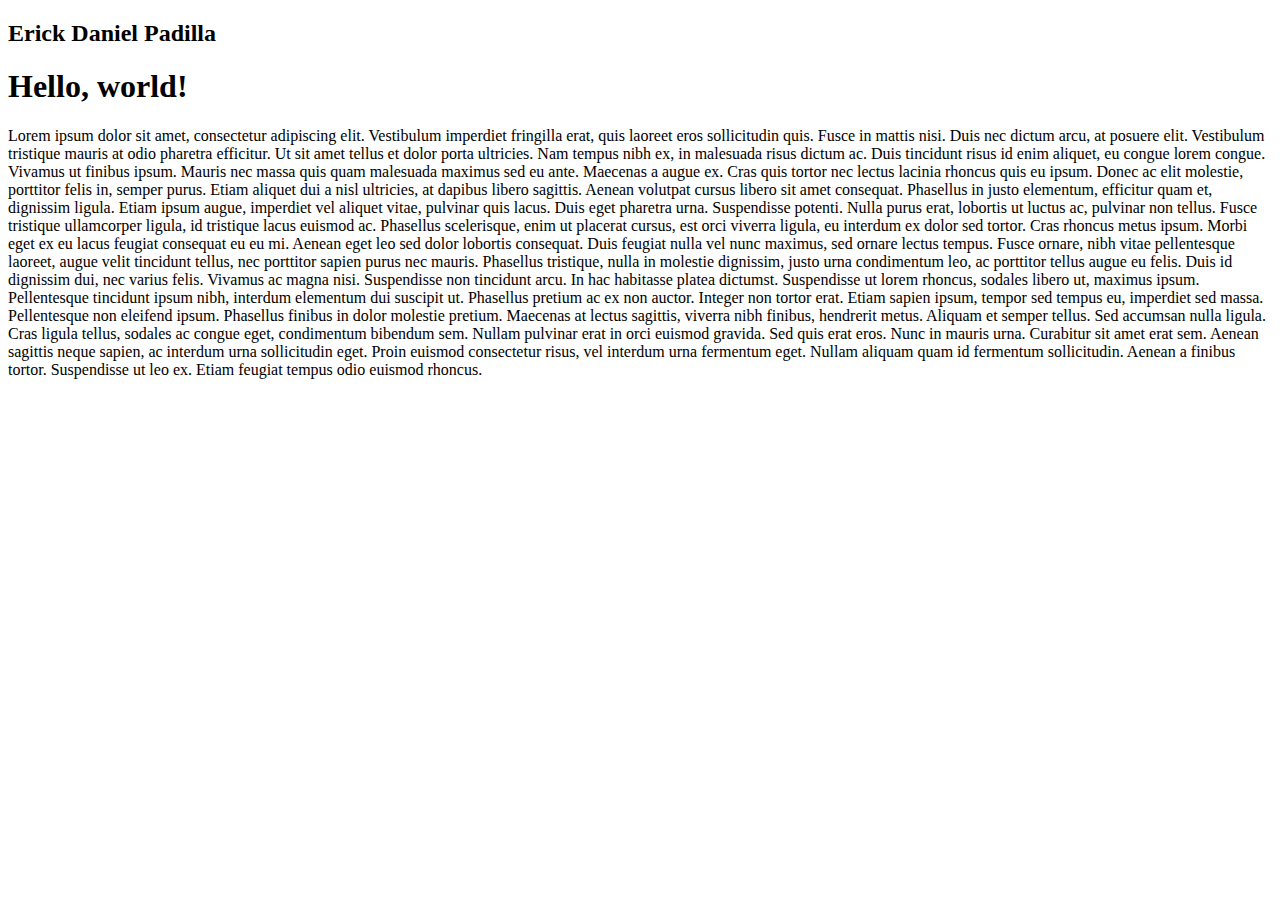
==== index.html @ b08843ab "Site update" ====
<!doctype html>
<html lang="en">
  <head>
    <!-- Required meta tags -->
    <meta charset="utf-8">
    <meta name="viewport" content="width=device-width, initial-scale=1, shrink-to-fit=no">

    <!-- Bootstrap CSS -->
    <link rel="stylesheet" href="https://cdn.jsdelivr.net/npm/bootstrap@4.5.3/dist/css/bootstrap.min.css" integrity="sha384-TX8t27EcRE3e/ihU7zmQxVncDAy5uIKz4rEkgIXeMed4M0jlfIDPvg6uqKI2xXr2" crossorigin="anonymous">
    <!-- <link href='styles.css' rel='stylesheet'> -->

    <!-- Optional JavaScript; choose one of the two! -->

    <!-- Option 1: jQuery and Bootstrap Bundle (includes Popper) -->
    <script src="https://code.jquery.com/jquery-3.5.1.slim.min.js" integrity="sha384-DfXdz2htPH0lsSSs5nCTpuj/zy4C+OGpamoFVy38MVBnE+IbbVYUew+OrCXaRkfj" crossorigin="anonymous"></script>
    <script src="https://cdn.jsdelivr.net/npm/bootstrap@4.5.3/dist/js/bootstrap.bundle.min.js" integrity="sha384-ho+j7jyWK8fNQe+A12Hb8AhRq26LrZ/JpcUGGOn+Y7RsweNrtN/tE3MoK7ZeZDyx" crossorigin="anonymous"></script>

    <!-- Option 2: jQuery, Popper.js, and Bootstrap JS
    <script src="https://code.jquery.com/jquery-3.5.1.slim.min.js" integrity="sha384-DfXdz2htPH0lsSSs5nCTpuj/zy4C+OGpamoFVy38MVBnE+IbbVYUew+OrCXaRkfj" crossorigin="anonymous"></script>
    <script src="https://cdn.jsdelivr.net/npm/popper.js@1.16.1/dist/umd/popper.min.js" integrity="sha384-9/reFTGAW83EW2RDu2S0VKaIzap3H66lZH81PoYlFhbGU+6BZp6G7niu735Sk7lN" crossorigin="anonymous"></script>
    <script src="https://cdn.jsdelivr.net/npm/bootstrap@4.5.3/dist/js/bootstrap.min.js" integrity="sha384-w1Q4orYjBQndcko6MimVbzY0tgp4pWB4lZ7lr30WKz0vr/aWKhXdBNmNb5D92v7s" crossorigin="anonymous"></script>
    -->

    <title>Erickdepavo</title>
  </head>
  <body>
    <div class="mx-4 my-3">
        <h2 class="text-primary">Erick Daniel Padilla</h2>
    </div>
    <div class="container-sm">
    
        <h1>Hello, world!</h1>
        <p class="text-left text-muted">
Lorem ipsum dolor sit amet, consectetur adipiscing elit. Vestibulum imperdiet fringilla erat, quis laoreet eros sollicitudin quis. Fusce in mattis nisi. Duis nec dictum arcu, at posuere elit. Vestibulum tristique mauris at odio pharetra efficitur. Ut sit amet tellus et dolor porta ultricies. Nam tempus nibh ex, in malesuada risus dictum ac. Duis tincidunt risus id enim aliquet, eu congue lorem congue. Vivamus ut finibus ipsum. Mauris nec massa quis quam malesuada maximus sed eu ante.

Maecenas a augue ex. Cras quis tortor nec lectus lacinia rhoncus quis eu ipsum. Donec ac elit molestie, porttitor felis in, semper purus. Etiam aliquet dui a nisl ultricies, at dapibus libero sagittis. Aenean volutpat cursus libero sit amet consequat. Phasellus in justo elementum, efficitur quam et, dignissim ligula. Etiam ipsum augue, imperdiet vel aliquet vitae, pulvinar quis lacus. Duis eget pharetra urna. Suspendisse potenti. Nulla purus erat, lobortis ut luctus ac, pulvinar non tellus.

Fusce tristique ullamcorper ligula, id tristique lacus euismod ac. Phasellus scelerisque, enim ut placerat cursus, est orci viverra ligula, eu interdum ex dolor sed tortor. Cras rhoncus metus ipsum. Morbi eget ex eu lacus feugiat consequat eu eu mi. Aenean eget leo sed dolor lobortis consequat. Duis feugiat nulla vel nunc maximus, sed ornare lectus tempus. Fusce ornare, nibh vitae pellentesque laoreet, augue velit tincidunt tellus, nec porttitor sapien purus nec mauris. Phasellus tristique, nulla in molestie dignissim, justo urna condimentum leo, ac porttitor tellus augue eu felis. Duis id dignissim dui, nec varius felis. Vivamus ac magna nisi. Suspendisse non tincidunt arcu. In hac habitasse platea dictumst. Suspendisse ut lorem rhoncus, sodales libero ut, maximus ipsum.

Pellentesque tincidunt ipsum nibh, interdum elementum dui suscipit ut. Phasellus pretium ac ex non auctor. Integer non tortor erat. Etiam sapien ipsum, tempor sed tempus eu, imperdiet sed massa. Pellentesque non eleifend ipsum. Phasellus finibus in dolor molestie pretium. Maecenas at lectus sagittis, viverra nibh finibus, hendrerit metus. Aliquam et semper tellus. Sed accumsan nulla ligula.

Cras ligula tellus, sodales ac congue eget, condimentum bibendum sem. Nullam pulvinar erat in orci euismod gravida. Sed quis erat eros. Nunc in mauris urna. Curabitur sit amet erat sem. Aenean sagittis neque sapien, ac interdum urna sollicitudin eget. Proin euismod consectetur risus, vel interdum urna fermentum eget. Nullam aliquam quam id fermentum sollicitudin. Aenean a finibus tortor. Suspendisse ut leo ex. Etiam feugiat tempus odio euismod rhoncus.
        </p>
    </div>
  </body>
</html>
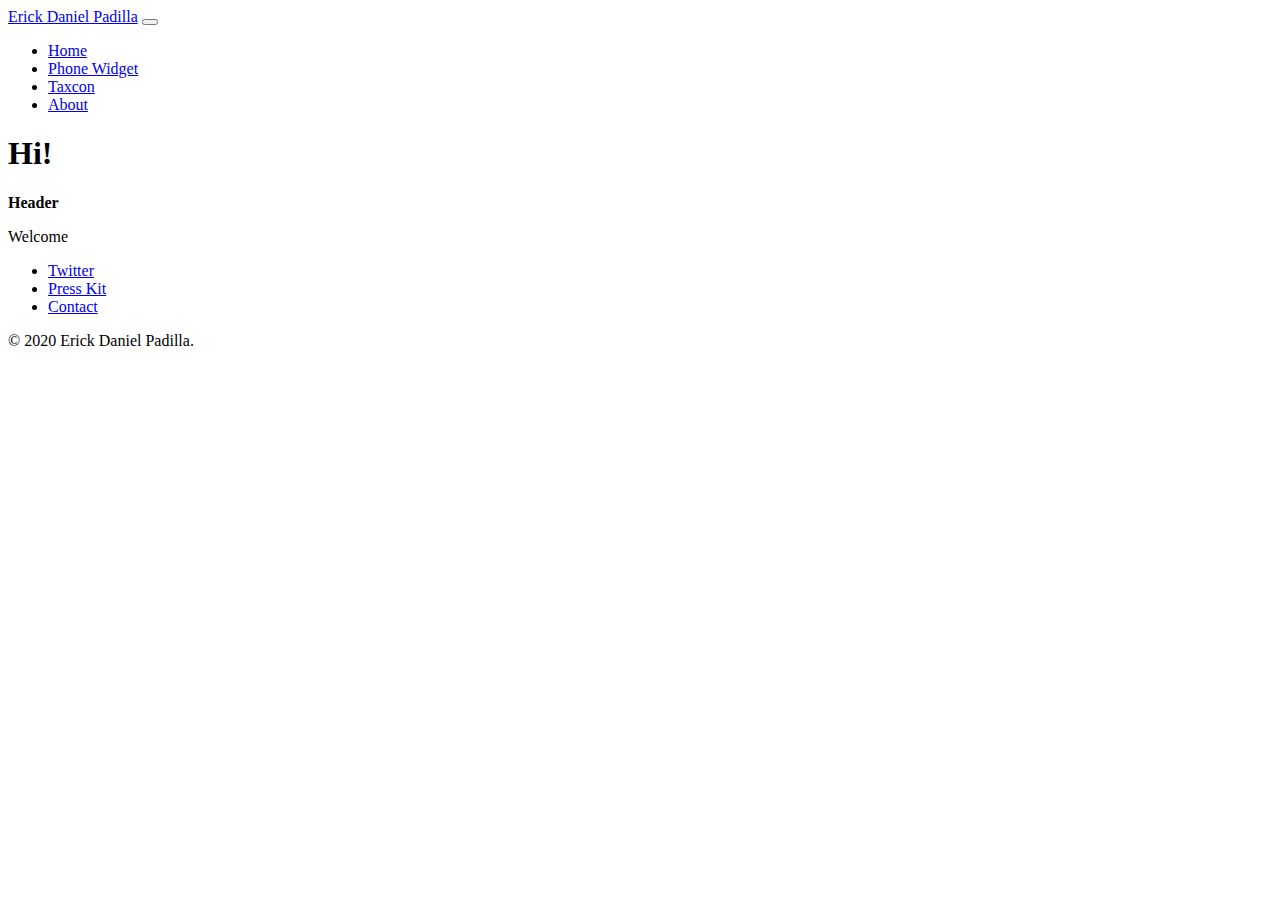
==== commit 8f78598e: "Added press kits + small adjustments" ====
--- a/index.html
+++ b/index.html
@@ -1,46 +1,98 @@
 <!doctype html>
-<html lang="en">
+<html lang="en" class="h-100">
   <head>
     <!-- Required meta tags -->
     <meta charset="utf-8">
     <meta name="viewport" content="width=device-width, initial-scale=1, shrink-to-fit=no">
 
+    <!-- Template Metadata -->
+    <meta name="author" content="Erick Daniel Padilla" />
+    <meta name="copyright" content="2020 Erick Daniel Padilla" />
+
+    <!-- Base URL -->
+    <base id="baseurl" href=".">
+
     <!-- Bootstrap CSS -->
     <link rel="stylesheet" href="https://cdn.jsdelivr.net/npm/bootstrap@4.5.3/dist/css/bootstrap.min.css" integrity="sha384-TX8t27EcRE3e/ihU7zmQxVncDAy5uIKz4rEkgIXeMed4M0jlfIDPvg6uqKI2xXr2" crossorigin="anonymous">
-    <!-- <link href='styles.css' rel='stylesheet'> -->
+    <link href='styles.css' rel='stylesheet'>
 
-    <!-- Optional JavaScript; choose one of the two! -->
-
-    <!-- Option 1: jQuery and Bootstrap Bundle (includes Popper) -->
+    <!-- Bootstrap JavaScript -->
     <script src="https://code.jquery.com/jquery-3.5.1.slim.min.js" integrity="sha384-DfXdz2htPH0lsSSs5nCTpuj/zy4C+OGpamoFVy38MVBnE+IbbVYUew+OrCXaRkfj" crossorigin="anonymous"></script>
     <script src="https://cdn.jsdelivr.net/npm/bootstrap@4.5.3/dist/js/bootstrap.bundle.min.js" integrity="sha384-ho+j7jyWK8fNQe+A12Hb8AhRq26LrZ/JpcUGGOn+Y7RsweNrtN/tE3MoK7ZeZDyx" crossorigin="anonymous"></script>
 
-    <!-- Option 2: jQuery, Popper.js, and Bootstrap JS
-    <script src="https://code.jquery.com/jquery-3.5.1.slim.min.js" integrity="sha384-DfXdz2htPH0lsSSs5nCTpuj/zy4C+OGpamoFVy38MVBnE+IbbVYUew+OrCXaRkfj" crossorigin="anonymous"></script>
-    <script src="https://cdn.jsdelivr.net/npm/popper.js@1.16.1/dist/umd/popper.min.js" integrity="sha384-9/reFTGAW83EW2RDu2S0VKaIzap3H66lZH81PoYlFhbGU+6BZp6G7niu735Sk7lN" crossorigin="anonymous"></script>
-    <script src="https://cdn.jsdelivr.net/npm/bootstrap@4.5.3/dist/js/bootstrap.min.js" integrity="sha384-w1Q4orYjBQndcko6MimVbzY0tgp4pWB4lZ7lr30WKz0vr/aWKhXdBNmNb5D92v7s" crossorigin="anonymous"></script>
-    -->
+    <!-- Custom JavaScript -->
+    <script src="global.js"></script>
 
-    <title>Erickdepavo</title>
   </head>
-  <body>
-    <div class="mx-4 my-3">
-        <h2 class="text-primary">Erick Daniel Padilla</h2>
-    </div>
-    <div class="container-sm">
+
+  <body class="d-flex flex-column h-100">
+
+    <!-- Metadata -->
+    <title>Erick Daniel Padilla</title>
+    <meta name="description" content="Erick Daniel Padilla's developer site"/>
+
+    <!-- Header -->
+    <header>
+      <nav class="navbar navbar-expand-md navbar-light bg-white">
+        <a class="navbar-brand text-dark ml-2" href=".">Erick Daniel Padilla</a>
+        <button class="navbar-toggler" type="button" data-toggle="collapse" data-target="#navbarCollapse" aria-controls="navbarCollapse" aria-expanded="false" aria-label="Toggle navigation">
+          <span class="navbar-toggler-icon"></span>
+        </button>
+        <div class="collapse navbar-collapse justify-content-end pr-1" id="navbarCollapse">
+          <ul class="navbar-nav ">
+            <li class="nav-item ml-3">
+              <a class="nav-link" href=".">Home</a>
+            </li>
+            <li class="nav-item ml-3">
+              <a class="nav-link" href="phonewidget/">Phone Widget</a>
+            </li>
+            <li class="nav-item ml-3">
+              <a class="nav-link" href="taxcon/">Taxcon</a>
+            </li>
+            <li class="nav-item ml-3">
+              <a class="nav-link" href="about/">About</a>
+            </li>
+          </ul>
+        </div>
+      </nav>
+    </header>
+
+    <!-- Spacer -->
+    <div class="mb-5"></div>
+
+    <!-- Site content -->
+    <main role="main">
+      <div class="container limit">
+        <div class="row">
+          <div class="col px-4"> <!-- Text content -->
+
+            <h1 id="privacy-policy" class="mb-3">
+              Hi!
+            </h1>
     
-        <h1>Hello, world!</h1>
-        <p class="text-left text-muted">
-Lorem ipsum dolor sit amet, consectetur adipiscing elit. Vestibulum imperdiet fringilla erat, quis laoreet eros sollicitudin quis. Fusce in mattis nisi. Duis nec dictum arcu, at posuere elit. Vestibulum tristique mauris at odio pharetra efficitur. Ut sit amet tellus et dolor porta ultricies. Nam tempus nibh ex, in malesuada risus dictum ac. Duis tincidunt risus id enim aliquet, eu congue lorem congue. Vivamus ut finibus ipsum. Mauris nec massa quis quam malesuada maximus sed eu ante.
+            <strong>Header</strong>
+            <p class="text-left text-muted">
+              Welcome
+            </p> 
+          </div>
+        </div>
+      </div>
+    </main>
 
-Maecenas a augue ex. Cras quis tortor nec lectus lacinia rhoncus quis eu ipsum. Donec ac elit molestie, porttitor felis in, semper purus. Etiam aliquet dui a nisl ultricies, at dapibus libero sagittis. Aenean volutpat cursus libero sit amet consequat. Phasellus in justo elementum, efficitur quam et, dignissim ligula. Etiam ipsum augue, imperdiet vel aliquet vitae, pulvinar quis lacus. Duis eget pharetra urna. Suspendisse potenti. Nulla purus erat, lobortis ut luctus ac, pulvinar non tellus.
-
-Fusce tristique ullamcorper ligula, id tristique lacus euismod ac. Phasellus scelerisque, enim ut placerat cursus, est orci viverra ligula, eu interdum ex dolor sed tortor. Cras rhoncus metus ipsum. Morbi eget ex eu lacus feugiat consequat eu eu mi. Aenean eget leo sed dolor lobortis consequat. Duis feugiat nulla vel nunc maximus, sed ornare lectus tempus. Fusce ornare, nibh vitae pellentesque laoreet, augue velit tincidunt tellus, nec porttitor sapien purus nec mauris. Phasellus tristique, nulla in molestie dignissim, justo urna condimentum leo, ac porttitor tellus augue eu felis. Duis id dignissim dui, nec varius felis. Vivamus ac magna nisi. Suspendisse non tincidunt arcu. In hac habitasse platea dictumst. Suspendisse ut lorem rhoncus, sodales libero ut, maximus ipsum.
-
-Pellentesque tincidunt ipsum nibh, interdum elementum dui suscipit ut. Phasellus pretium ac ex non auctor. Integer non tortor erat. Etiam sapien ipsum, tempor sed tempus eu, imperdiet sed massa. Pellentesque non eleifend ipsum. Phasellus finibus in dolor molestie pretium. Maecenas at lectus sagittis, viverra nibh finibus, hendrerit metus. Aliquam et semper tellus. Sed accumsan nulla ligula.
-
-Cras ligula tellus, sodales ac congue eget, condimentum bibendum sem. Nullam pulvinar erat in orci euismod gravida. Sed quis erat eros. Nunc in mauris urna. Curabitur sit amet erat sem. Aenean sagittis neque sapien, ac interdum urna sollicitudin eget. Proin euismod consectetur risus, vel interdum urna fermentum eget. Nullam aliquam quam id fermentum sollicitudin. Aenean a finibus tortor. Suspendisse ut leo ex. Etiam feugiat tempus odio euismod rhoncus.
-        </p>
-    </div>
+    <!-- Footer -->
+    <footer class="footer mt-auto py-3 bg-light">
+      <div class="container-sm">
+        <div class="row">
+          <div class="col">
+            <ul class="list-inline float-right">
+              <li class="list-inline-item"><a class="text-muted pl-3" href="https://twitter.com/erickdepavo" target="_blank">Twitter</a></li>
+              <li class="list-inline-item"><a class="text-muted pl-3" href="presskits/">Press Kit</a></li>
+              <li class="list-inline-item"><a class="text-muted pl-3" href="contact/">Contact</a></li>
+            </ul>
+            <p class="text-left text-muted float-left">© 2020 Erick Daniel Padilla.</p>
+          </div>
+        </div>
+      </div>
+    </footer>
   </body>
 </html>--- a/styles.css
+++ b/styles.css
@@ -0,0 +1,15 @@
+/* Theme editing
+$theme-colors: (
+  "primary": #34C759,
+  "danger": #FF3B30
+);*/
+
+.limit {
+  width: auto;
+  max-width: 680px;
+};
+
+.bg-gradient-blue {
+  background-image: linear-gradient(120deg, #84fab0 0%, #8fd3f4 100%);
+  background-color: transparent;
+};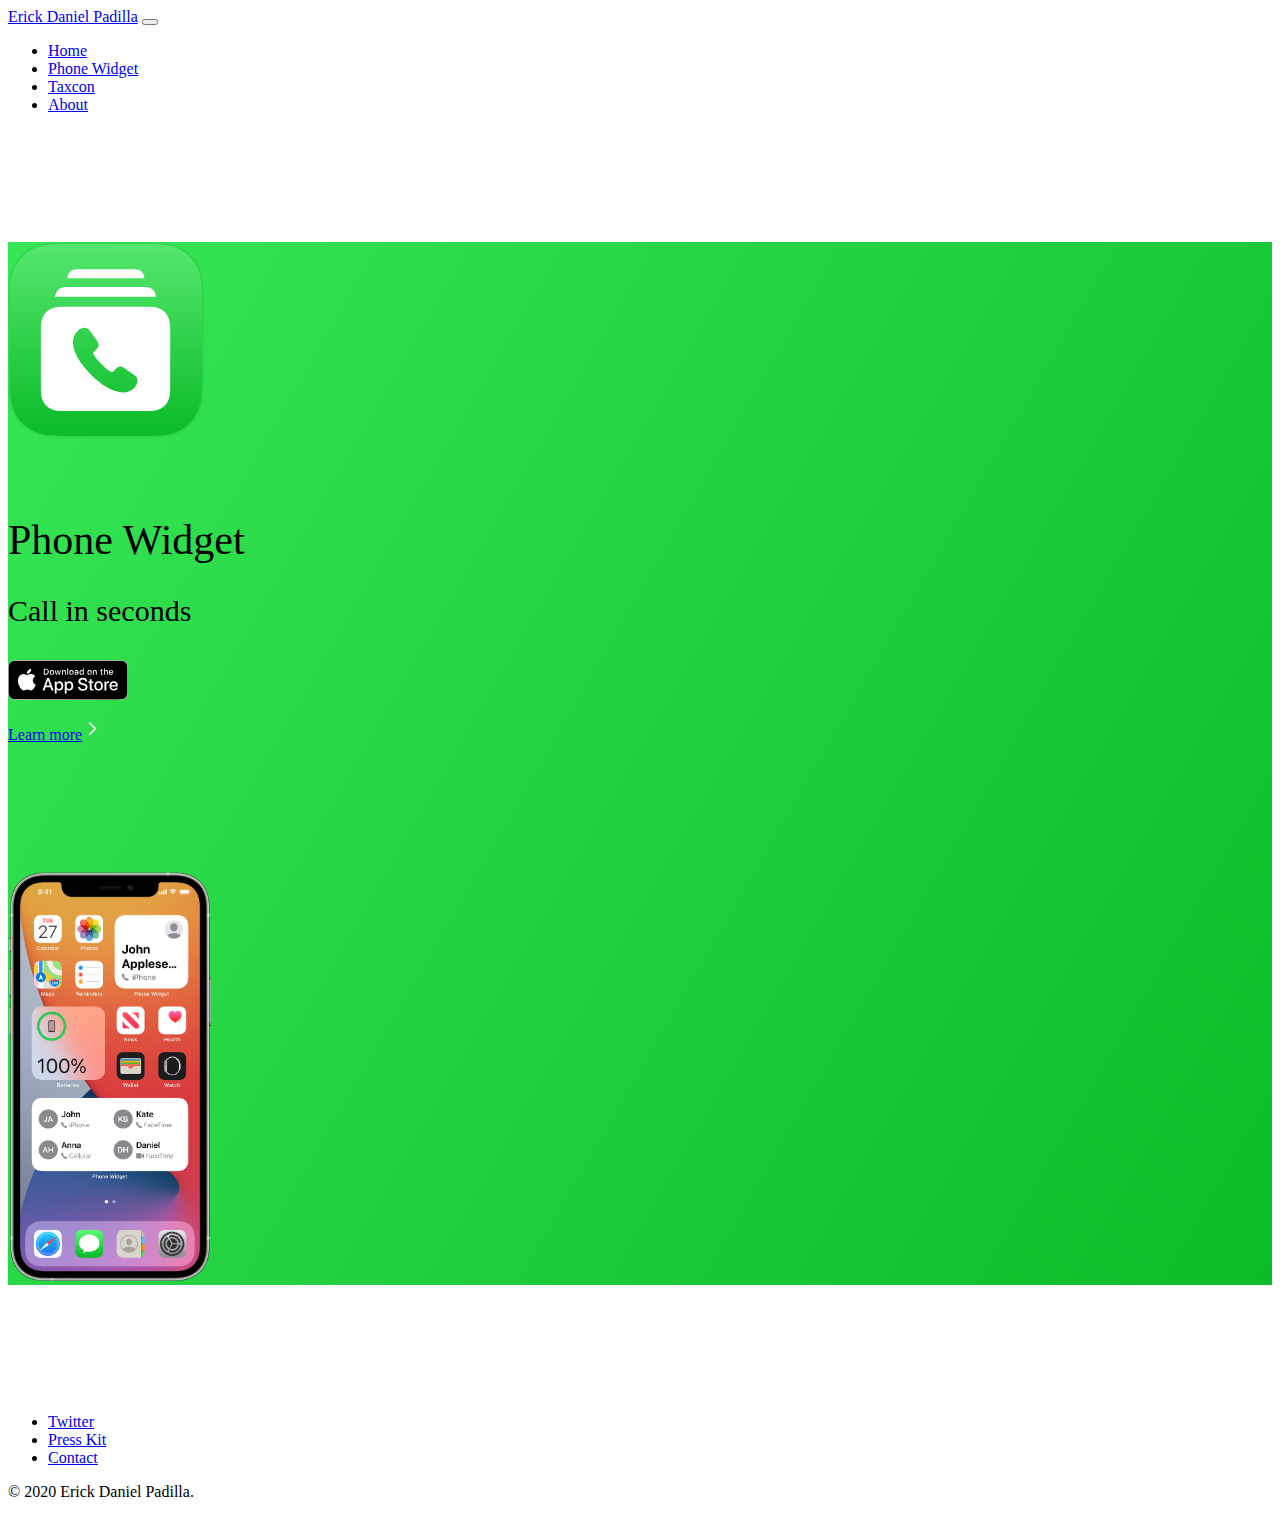
==== commit 38890cf9: "Small fixes" ====
--- a/index.html
+++ b/index.html
@@ -57,24 +57,36 @@
       </nav>
     </header>
 
-    <!-- Spacer -->
-    <div class="mb-5"></div>
-
     <!-- Site content -->
     <main role="main">
-      <div class="container limit">
-        <div class="row">
-          <div class="col px-4"> <!-- Text content -->
+      <div class="container-fluid">
+        <div class="row bg-gradient-green">
+          <div class="col-lg-6 p-auto p-lg-0">
+            <div class="pl-sm-0 pl-lg-5" style="margin-top: 128px; margin-bottom: 128px;">
+              <img class="mx-auto d-block" style="margin-bottom: 32px;" src="assets/PhoneWidget_icon_big.svg" alt="Phone Widget Icon">
+              <p class="text-white text-center font-weight-bold text-app-title" style="margin-bottom: 16px;">Phone Widget</p>
+              <p class="text-white text-center font-weight-normal text-app-subtitle" style="margin-bottom: 32px;">Call in seconds</p>
+              
 
-            <h1 id="privacy-policy" class="mb-3">
-              Hi!
-            </h1>
-    
-            <strong>Header</strong>
-            <p class="text-left text-muted">
-              Welcome
-            </p> 
+              <div class="row">
+                <div class="col-lg-6">
+                  <a class="w-100" id="appStoreBadge_PW" href=""><img class="mx-auto d-block float-lg-right mb-sm-4" src="assets/appstorebadge.svg" alt="Download Phone Widget from the App Store"></a>
+                </div>
+                <div class="col-lg-6">
+                  <p class="text-center text-lg-left mt-4 mt-lg-2 mb-2"><a class="text-white" href="phonewidget/">Learn more</a>
+                  <img style="width: 12px; height: 18px; margin-bottom: 2px;" src="assets/chevron-right.svg" alt="">
+                  </p>
+                </div>
+              </div>
+
+            </div>
           </div>
+          <div class="col-lg-6 p-auto p-lg-0">
+            <div class="pr-sm-0 pr-lg-5" style="margin-top: 128px; margin-bottom: 128px;">
+              <img class="m-auto d-block" style="width: 203px;" src="assets/PhoneWidget_Phone.png" alt="Phone Widget Phone">
+            </div>
+          </div>
+          
         </div>
       </div>
     </main>
@@ -86,7 +98,7 @@
           <div class="col">
             <ul class="list-inline float-right">
               <li class="list-inline-item"><a class="text-muted pl-3" href="https://twitter.com/erickdepavo" target="_blank">Twitter</a></li>
-              <li class="list-inline-item"><a class="text-muted pl-3" href="presskits/">Press Kit</a></li>
+              <li class="list-inline-item"><a class="text-muted pl-3" href="presskit/">Press Kit</a></li>
               <li class="list-inline-item"><a class="text-muted pl-3" href="contact/">Contact</a></li>
             </ul>
             <p class="text-left text-muted float-left">© 2020 Erick Daniel Padilla.</p>
--- a/styles.css
+++ b/styles.css
@@ -4,12 +4,36 @@
   "danger": #FF3B30
 );*/
 
+body, p, a, span, strong {
+  font-size: 16px;
+}
+
 .limit {
   width: auto;
   max-width: 680px;
-};
+}
+
+.header-gradient-green {
+  background-image: linear-gradient(120deg, #0BBB28 0%, #37E655 50%, #0BBB28 100%);
+  background-color: transparent;
+}
 
 .bg-gradient-blue {
   background-image: linear-gradient(120deg, #84fab0 0%, #8fd3f4 100%);
   background-color: transparent;
-};+}
+
+.bg-gradient-green {
+  background-image: linear-gradient(120deg, #37E655 0%, #0BBB28 100%);
+  background-color: transparent;
+}
+
+
+/* Text */
+.text-app-title {
+  font-size: 42px;
+}
+.text-app-subtitle {
+  font-size: 30px;
+}
+
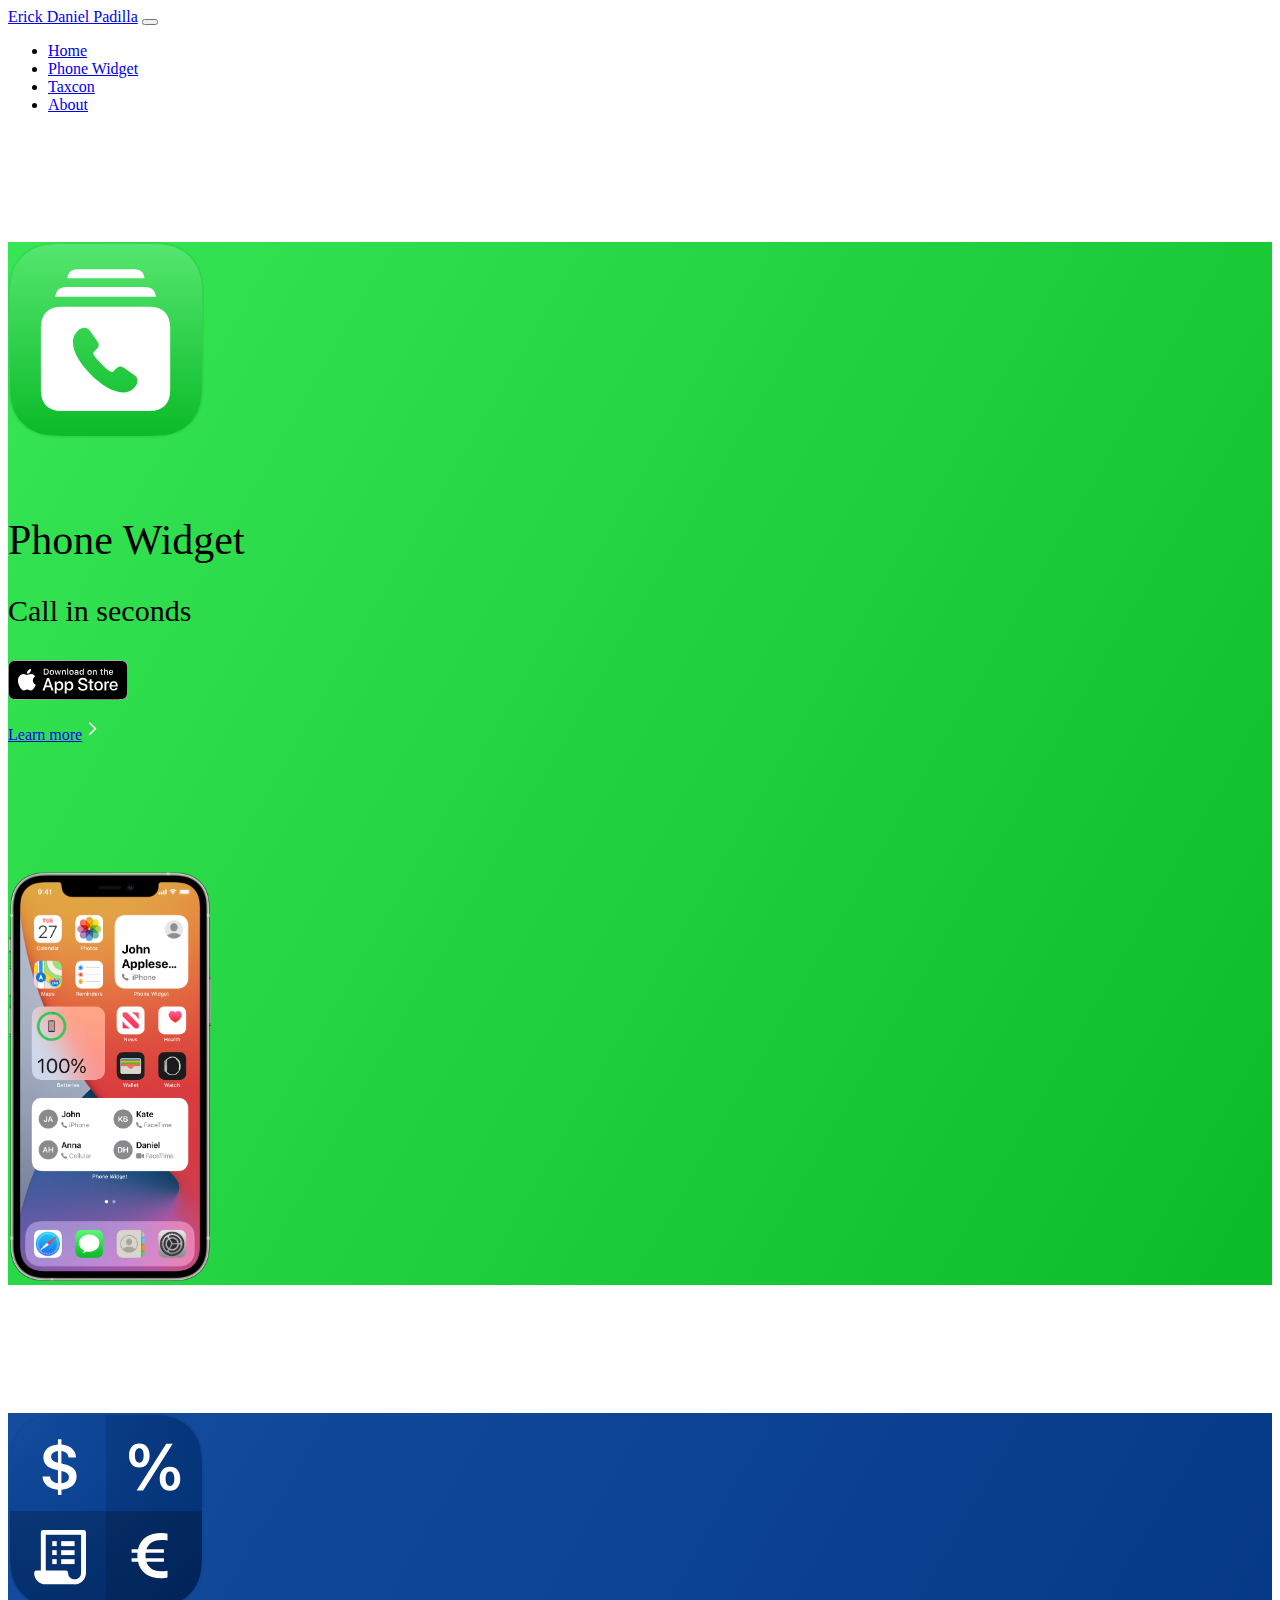
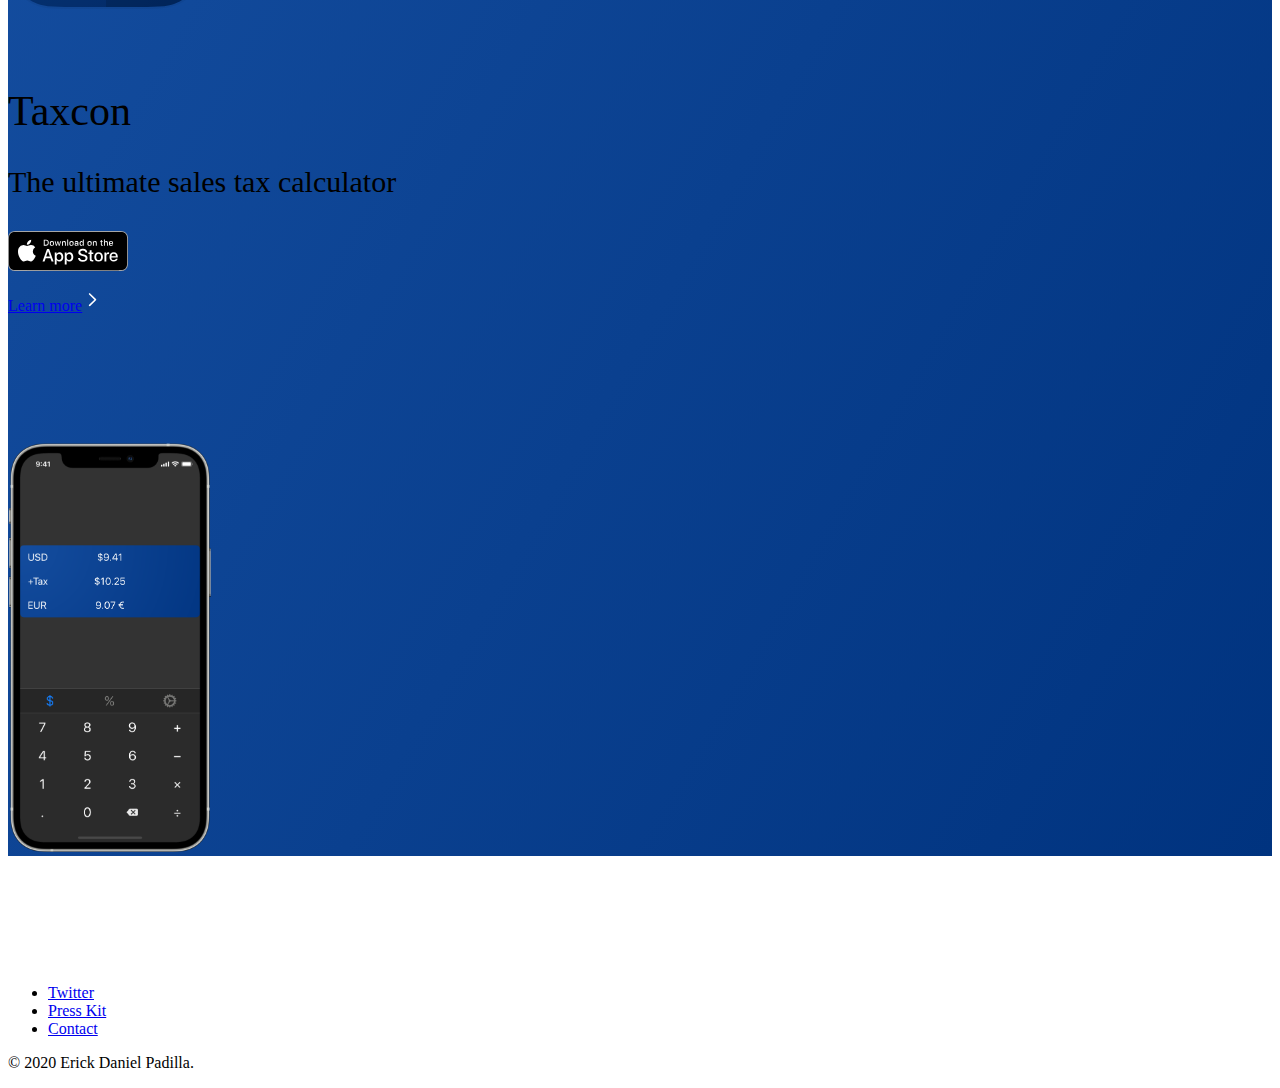
==== commit 33e3c448: "Added Taxcon to main page" ====
--- a/index.html
+++ b/index.html
@@ -60,17 +60,23 @@
     <!-- Site content -->
     <main role="main">
       <div class="container-fluid">
+
+        <!-- Phone Widget row -->
         <div class="row bg-gradient-green">
+
+          <!-- Left side -->
           <div class="col-lg-6 p-auto p-lg-0">
             <div class="pl-sm-0 pl-lg-5" style="margin-top: 128px; margin-bottom: 128px;">
+
+              <!-- Icon, Title, Subtitle -->
               <img class="mx-auto d-block" style="margin-bottom: 32px;" src="assets/PhoneWidget_icon_big.svg" alt="Phone Widget Icon">
               <p class="text-white text-center font-weight-bold text-app-title" style="margin-bottom: 16px;">Phone Widget</p>
               <p class="text-white text-center font-weight-normal text-app-subtitle" style="margin-bottom: 32px;">Call in seconds</p>
               
-
+              <!-- App Store Badge & Learn more -->
               <div class="row">
                 <div class="col-lg-6">
-                  <a class="w-100" id="appStoreBadge_PW" href=""><img class="mx-auto d-block float-lg-right mb-sm-4" src="assets/appstorebadge.svg" alt="Download Phone Widget from the App Store"></a>
+                  <a class="w-100" id="appStoreBadge_PW" href=""><img class="mx-auto d-block float-lg-right mb-sm-4" src="assets/appstorebadge_black.svg" alt="Download Phone Widget from the App Store"></a>
                 </div>
                 <div class="col-lg-6">
                   <p class="text-center text-lg-left mt-4 mt-lg-2 mb-2"><a class="text-white" href="phonewidget/">Learn more</a>
@@ -81,6 +87,8 @@
 
             </div>
           </div>
+
+          <!-- Right side -->
           <div class="col-lg-6 p-auto p-lg-0">
             <div class="pr-sm-0 pr-lg-5" style="margin-top: 128px; margin-bottom: 128px;">
               <img class="m-auto d-block" style="width: 203px;" src="assets/PhoneWidget_Phone.png" alt="Phone Widget Phone">
@@ -88,6 +96,43 @@
           </div>
           
         </div>
+
+        <!-- Taxcon row -->
+        <div class="row bg-gradient-blue">
+
+          <!-- Left side -->
+          <div class="col-lg-6 p-auto p-lg-0">
+            <div class="pl-sm-0 pl-lg-5" style="margin-top: 128px; margin-bottom: 128px;">
+
+              <!-- Icon, Title, Subtitle -->
+              <img class="mx-auto d-block" style="margin-bottom: 32px;" src="assets/Taxcon_icon_big.svg" alt="Taxcon Icon">
+              <p class="text-white text-center font-weight-bold text-app-title" style="margin-bottom: 16px;">Taxcon</p>
+              <p class="text-white text-center font-weight-normal text-app-subtitle" style="margin-bottom: 32px;">The ultimate sales tax calculator</p>
+              
+              <!-- App Store Badge & Learn more -->
+              <div class="row">
+                <div class="col-lg-6">
+                  <a class="w-100" id="appStoreBadge_TC" href=""><img class="mx-auto d-block float-lg-right mb-sm-4" src="assets/appstorebadge_black.svg" alt="Download Taxcon from the App Store"></a>
+                </div>
+                <div class="col-lg-6">
+                  <p class="text-center text-lg-left mt-4 mt-lg-2 mb-2"><a class="text-white" href="taxcon/">Learn more</a>
+                  <img style="width: 12px; height: 18px; margin-bottom: 2px;" src="assets/chevron-right.svg" alt="">
+                  </p>
+                </div>
+              </div>
+
+            </div>
+          </div>
+
+          <!-- Right side -->
+          <div class="col-lg-6 p-auto p-lg-0">
+            <div class="pr-sm-0 pr-lg-5" style="margin-top: 128px; margin-bottom: 128px;" >
+              <img class="m-auto d-block" style="width: 203px;" src="assets/Taxcon_Phone.png" alt="Taxcon Phone">
+            </div>
+          </div>
+          
+        </div>
+        
       </div>
     </main>
 
--- a/styles.css
+++ b/styles.css
@@ -19,12 +19,17 @@
 }
 
 .bg-gradient-blue {
-  background-image: linear-gradient(120deg, #84fab0 0%, #8fd3f4 100%);
+  background-image: linear-gradient(120deg, #00337F 0%, #144D9F 50%, #00337F 100%);
   background-color: transparent;
 }
 
 .bg-gradient-green {
   background-image: linear-gradient(120deg, #37E655 0%, #0BBB28 100%);
+  background-color: transparent;
+}
+
+.bg-gradient-blue {
+  background-image: linear-gradient(120deg, #144D9F 0%, #00337F 100%);
   background-color: transparent;
 }
 
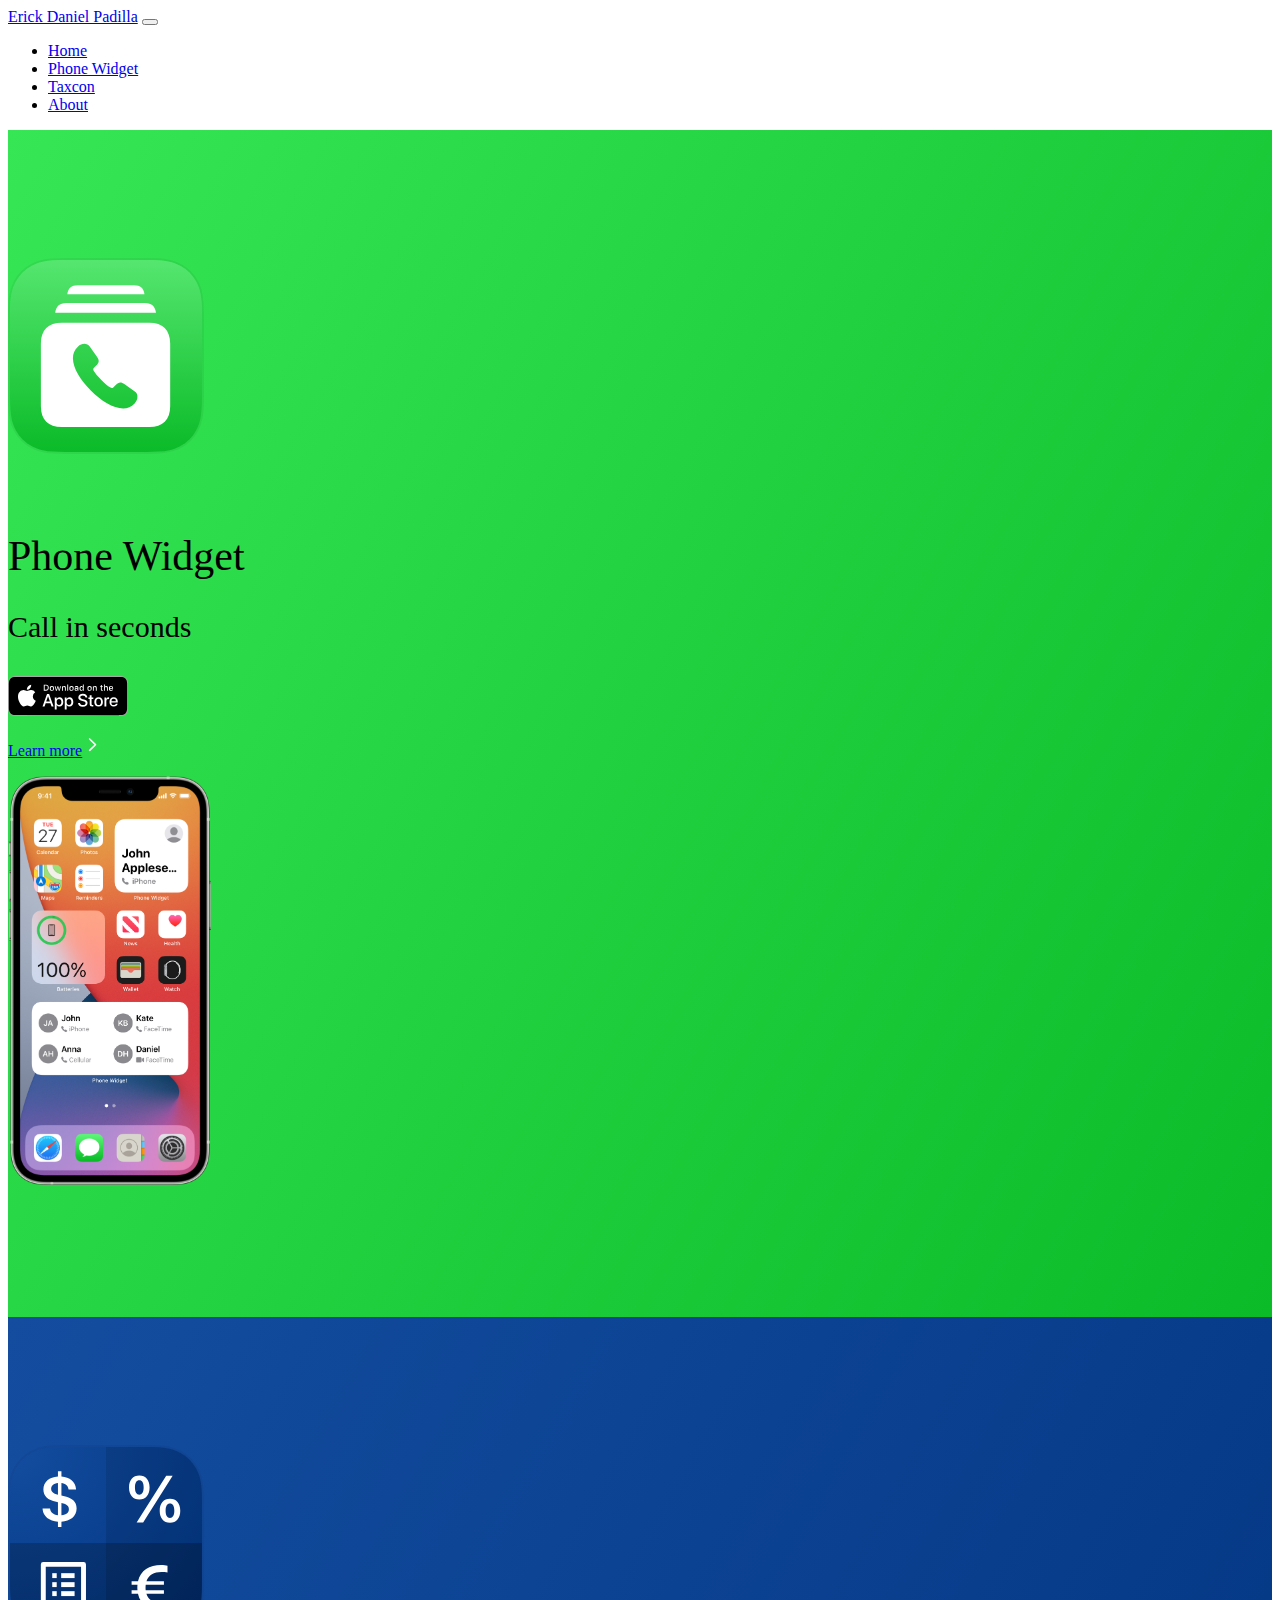
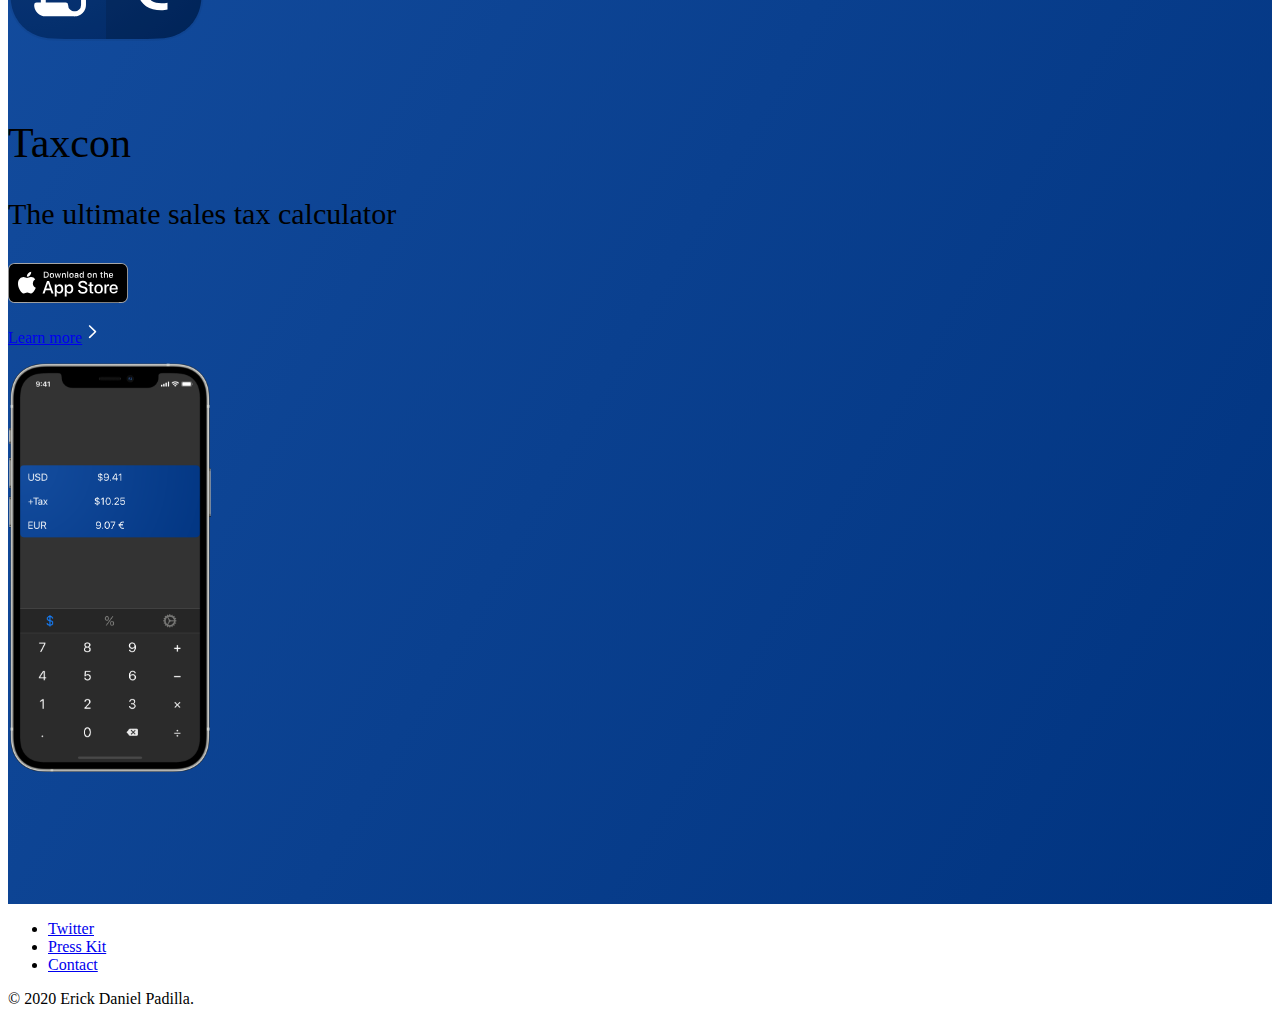
==== commit 9a33174a: "Main page phone optimizations" ====
--- a/index.html
+++ b/index.html
@@ -62,11 +62,11 @@
       <div class="container-fluid">
 
         <!-- Phone Widget row -->
-        <div class="row bg-gradient-green">
+        <div class="row bg-gradient-green" style="padding-top: 128px; padding-bottom: 128px;">
 
           <!-- Left side -->
           <div class="col-lg-6 p-auto p-lg-0">
-            <div class="pl-sm-0 pl-lg-5" style="margin-top: 128px; margin-bottom: 128px;">
+            <div class="pl-sm-0 pl-lg-5">
 
               <!-- Icon, Title, Subtitle -->
               <img class="mx-auto d-block" style="margin-bottom: 32px;" src="assets/PhoneWidget_icon_big.svg" alt="Phone Widget Icon">
@@ -74,7 +74,7 @@
               <p class="text-white text-center font-weight-normal text-app-subtitle" style="margin-bottom: 32px;">Call in seconds</p>
               
               <!-- App Store Badge & Learn more -->
-              <div class="row">
+              <div class="row mb-5 mb-lg-0">
                 <div class="col-lg-6">
                   <a class="w-100" id="appStoreBadge_PW" href=""><img class="mx-auto d-block float-lg-right mb-sm-4" src="assets/appstorebadge_black.svg" alt="Download Phone Widget from the App Store"></a>
                 </div>
@@ -90,7 +90,7 @@
 
           <!-- Right side -->
           <div class="col-lg-6 p-auto p-lg-0">
-            <div class="pr-sm-0 pr-lg-5" style="margin-top: 128px; margin-bottom: 128px;">
+            <div class="pr-sm-0 pr-lg-5  mt-4 mt-lg-0">
               <img class="m-auto d-block" style="width: 203px;" src="assets/PhoneWidget_Phone.png" alt="Phone Widget Phone">
             </div>
           </div>
@@ -98,11 +98,11 @@
         </div>
 
         <!-- Taxcon row -->
-        <div class="row bg-gradient-blue">
+        <div class="row bg-gradient-blue" style="padding-top: 128px; padding-bottom: 128px;">
 
           <!-- Left side -->
           <div class="col-lg-6 p-auto p-lg-0">
-            <div class="pl-sm-0 pl-lg-5" style="margin-top: 128px; margin-bottom: 128px;">
+            <div class="pl-sm-0 pl-lg-5">
 
               <!-- Icon, Title, Subtitle -->
               <img class="mx-auto d-block" style="margin-bottom: 32px;" src="assets/Taxcon_icon_big.svg" alt="Taxcon Icon">
@@ -110,7 +110,7 @@
               <p class="text-white text-center font-weight-normal text-app-subtitle" style="margin-bottom: 32px;">The ultimate sales tax calculator</p>
               
               <!-- App Store Badge & Learn more -->
-              <div class="row">
+              <div class="row mb-5 mb-lg-0">
                 <div class="col-lg-6">
                   <a class="w-100" id="appStoreBadge_TC" href=""><img class="mx-auto d-block float-lg-right mb-sm-4" src="assets/appstorebadge_black.svg" alt="Download Taxcon from the App Store"></a>
                 </div>
@@ -126,8 +126,8 @@
 
           <!-- Right side -->
           <div class="col-lg-6 p-auto p-lg-0">
-            <div class="pr-sm-0 pr-lg-5" style="margin-top: 128px; margin-bottom: 128px;" >
-              <img class="m-auto d-block" style="width: 203px;" src="assets/Taxcon_Phone.png" alt="Taxcon Phone">
+            <div class="pr-sm-0 pr-lg-5 mt-4 mt-lg-0" >
+              <img class="mx-auto d-block align-middle" style="width: 203px;" src="assets/Taxcon_Phone.png" alt="Taxcon Phone">
             </div>
           </div>
           
